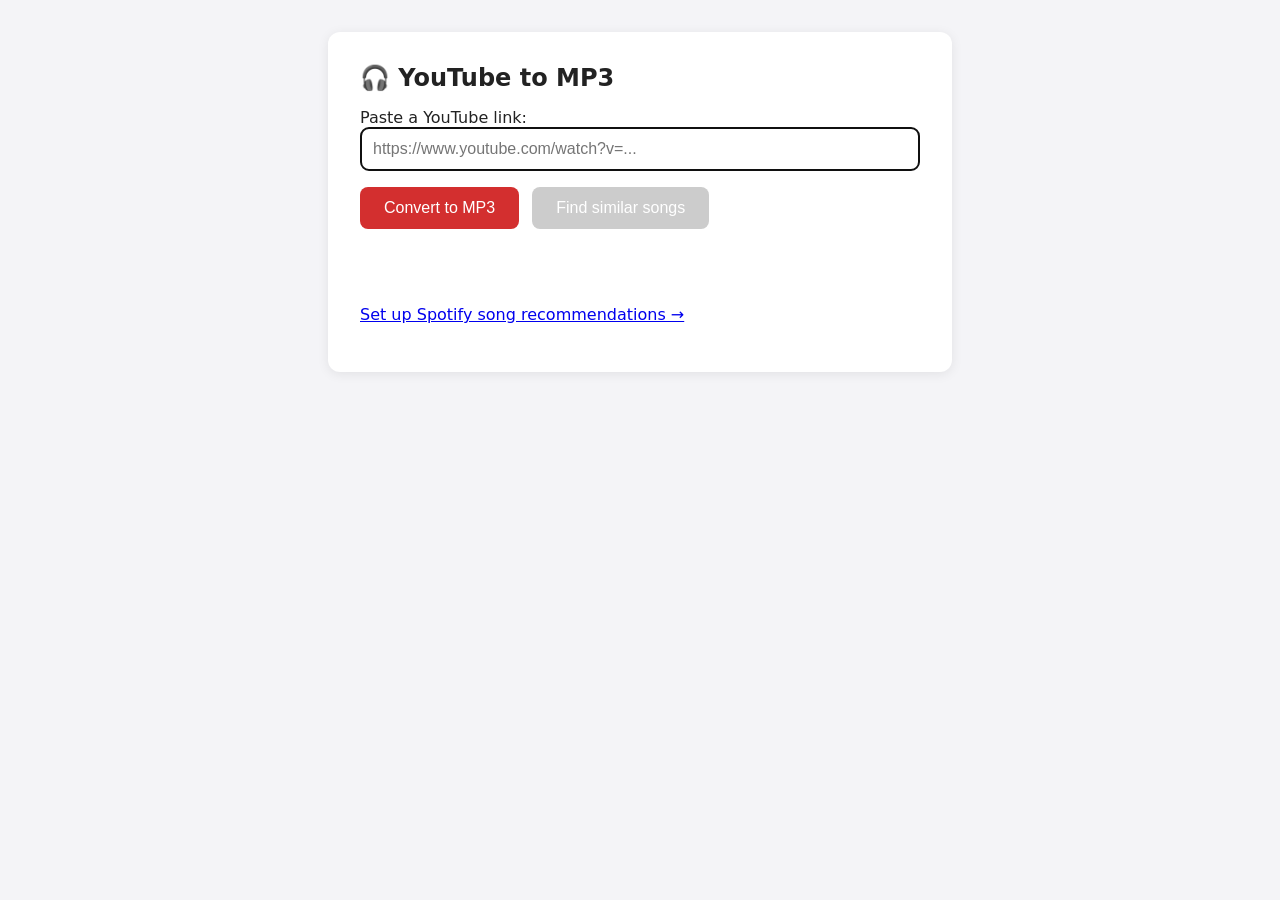
==== templates/index.html @ 7f6ad113 "Merge pull request #2 from alexilyin1/add-spotify-setup Add Spotify setup and similar songs with dow" ====
<!doctype html>
<html lang="en">
<head>
<meta charset="utf-8">
<meta name="viewport" content="width=device-width, initial-scale=1">
<title>YouTube to MP3</title>
<style>
  body { font-family: system-ui, sans-serif; background: #f4f4f7; margin: 0; padding: 2rem 1rem; color: #222; }
  main { max-width: 560px; margin: 0 auto; background: #fff; padding: 2rem; border-radius: 12px; box-shadow: 0 2px 12px rgba(0,0,0,.08); }
  h1 { margin-top: 0; font-size: 1.5rem; }
  input[type=text] { width: 100%; box-sizing: border-box; padding: .75rem; font-size: 1rem; border: 1px solid #bbb; border-radius: 8px; }
  button { margin-top: 1rem; padding: .75rem 1.5rem; font-size: 1rem; border: 0; border-radius: 8px; background: #d32f2f; color: #fff; cursor: pointer; }
  button:disabled { background: #999; cursor: wait; }
  button.small { margin: 0 0 0 .25rem; padding: .25rem .7rem; font-size: .85rem; background: #d32f2f; }
  #simlist li { margin-bottom: .6rem; }
  #sim:disabled { background: #ccc !important; cursor: not-allowed; }
  progress { width: 100%; height: 1.2rem; }
  #status { margin-top: 1.25rem; min-height: 1.5rem; }
  .error { color: #b00020; }
  a.dl { display: inline-block; padding: .6rem 1.2rem; background: #2e7d32; color: #fff; border-radius: 8px; text-decoration: none; }
</style>
</head>
<body>
<main>
  <h1>🎧 YouTube to MP3</h1>
  <label for="url">Paste a YouTube link:</label>
  <input id="url" type="text" placeholder="https://www.youtube.com/watch?v=..." autofocus>
  <button id="go">Convert to MP3</button>
  <button id="sim" disabled style="background:#1db954;margin-left:.5rem">Find similar songs</button>
  <div id="simhint" style="font-size:.85rem;color:#666;margin-top:.5rem"></div>
  <ol id="simlist"></ol>
  <div id="status" aria-live="polite"></div>
  <p style="margin-top:2rem"><a href="/spotify">Set up Spotify song recommendations →</a></p>
</main>
<script>
const urlBox = document.getElementById('url');
const btn = document.getElementById('go');
const status = document.getElementById('status');

const LABELS = { downloading: 'Downloading', converting: 'Converting to MP3…' };

function showError(msg) {
  status.innerHTML = '<span class="error"></span>';
  status.firstChild.textContent = msg;
}

// Converts one YouTube link; calls onUpdate(label, percent|null) along the way, resolves to the download token
async function runConversion(url, onUpdate) {
  onUpdate('Starting…', 0);
  const res = await fetch('/start?url=' + encodeURIComponent(url));
  const data = await res.json();
  if (!res.ok) throw new Error(data.error || 'Something went wrong.');
  while (true) {
    await new Promise(r => setTimeout(r, 500));
    const p = await (await fetch('/progress?job=' + encodeURIComponent(data.job))).json();
    if (p.state === 'error') throw new Error(p.error || 'Something went wrong.');
    if (p.state === 'done') return p.token;
    if (p.state === 'downloading') onUpdate('Downloading… ' + p.percent + '%', p.percent);
    else onUpdate(LABELS[p.state], null);
  }
}

function downloadLink(token) {
  const a = document.createElement('a');
  a.className = 'dl';
  a.href = '/download?token=' + encodeURIComponent(token);
  a.textContent = '⬇ Download MP3';
  return a;
}

async function convert() {
  const url = urlBox.value.trim();
  if (!url) { showError('Please paste a YouTube link first.'); return; }
  btn.disabled = true;
  status.innerHTML = '<div id="label"></div><progress id="bar" max="100" value="0"></progress>';
  const label = document.getElementById('label');
  const bar = document.getElementById('bar');
  try {
    const token = await runConversion(url, (text, percent) => {
      label.textContent = text;
      if (percent === null) bar.removeAttribute('value'); else bar.value = percent;
    });
    status.replaceChildren(downloadLink(token));
  } catch (e) {
    showError(e.message);
  } finally {
    btn.disabled = false;
  }
}

// One "Download MP3" button for a similar song; turns into a progress text, then a download link
function songDownloader(youtubeUrl) {
  const holder = document.createElement('span');
  const button = document.createElement('button');
  button.className = 'small';
  button.textContent = '⬇ Download MP3';
  button.addEventListener('click', async () => {
    button.disabled = true;
    try {
      const token = await runConversion(youtubeUrl, text => { button.textContent = text; });
      holder.replaceChildren(downloadLink(token));
    } catch (e) {
      button.disabled = false;
      button.textContent = '⬇ Try again';
      holder.title = e.message;
    }
  });
  holder.appendChild(button);
  return holder;
}
const sim = document.getElementById('sim');
const simHint = document.getElementById('simhint');
const simList = document.getElementById('simlist');

// Similar songs needs the Spotify keys; stay greyed out until they are saved
fetch('/spotify/status').then(r => r.json()).then(d => {
  sim.disabled = !d.configured;
  simHint.innerHTML = d.configured ? '' : 'To find similar songs, <a href="/spotify">set up Spotify first</a>.';
}).catch(() => {});

sim.addEventListener('click', async () => {
  const url = urlBox.value.trim();
  simList.innerHTML = '';
  if (!url) { simHint.textContent = 'Please paste a YouTube link first.'; return; }
  sim.disabled = true;
  simHint.textContent = 'Looking up songs…';
  try {
    const res = await fetch('/similar?url=' + encodeURIComponent(url));
    const data = await res.json();
    if (!res.ok) throw new Error(data.error || 'Something went wrong.');
    simHint.textContent = 'Songs like ' + data.song + ':';
    data.similar.forEach(song => {
      const li = document.createElement('li');
      li.textContent = song.name + ' ';
      if (song.url) {
        const a = document.createElement('a');
        a.href = song.url;
        a.target = '_blank';
        a.rel = 'noopener';
        a.textContent = '▶ YouTube';
        li.appendChild(a);
        li.appendChild(document.createTextNode(' '));
        li.appendChild(songDownloader(song.url));
      } else {
        const none = document.createElement('span');
        none.style.color = '#888';
        none.textContent = '(no clean audio found)';
        li.appendChild(none);
      }
      simList.appendChild(li);
    });
  } catch (e) {
    simHint.textContent = e.message;
  } finally {
    sim.disabled = false;
  }
});

btn.addEventListener('click', convert);
urlBox.addEventListener('keydown', e => { if (e.key === 'Enter') convert(); });
</script>
</body>
</html>
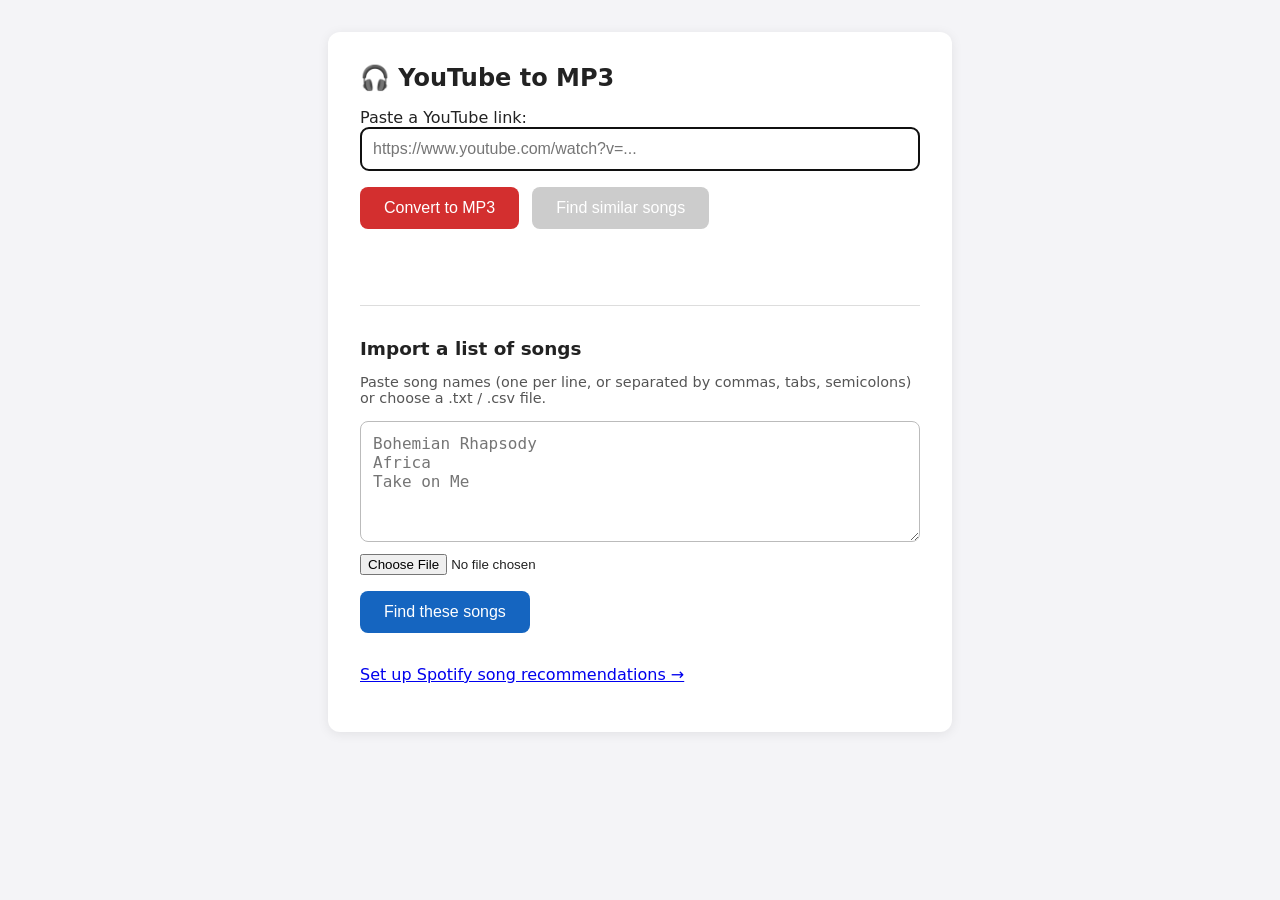
==== commit ee55ab5d: "Package as a Mac app built by GitHub Actions - desktop_app.py starts the server and opens the browse" ====
--- a/templates/index.html
+++ b/templates/index.html
@@ -30,7 +30,16 @@
   <div id="simhint" style="font-size:.85rem;color:#666;margin-top:.5rem"></div>
   <ol id="simlist"></ol>
   <div id="status" aria-live="polite"></div>
+  <hr style="margin:2rem 0;border:0;border-top:1px solid #ddd">
+  <h2 style="font-size:1.15rem">Import a list of songs</h2>
+  <p style="font-size:.9rem;color:#555">Paste song names (one per line, or separated by commas, tabs, semicolons) or choose a .txt / .csv file.</p>
+  <textarea id="imptext" rows="5" style="width:100%;box-sizing:border-box;padding:.75rem;font-size:1rem;border:1px solid #bbb;border-radius:8px" placeholder="Bohemian Rhapsody&#10;Africa&#10;Take on Me"></textarea>
+  <input id="impfile" type="file" accept=".txt,.csv,text/plain,text/csv" style="margin-top:.5rem">
+  <br><button id="imp" style="background:#1565c0">Find these songs</button>
+  <div id="imphint" style="font-size:.85rem;color:#666;margin-top:.5rem" aria-live="polite"></div>
+  <ol id="implist"></ol>
   <p style="margin-top:2rem"><a href="/spotify">Set up Spotify song recommendations →</a></p>
+  <p id="quitrow" hidden style="font-size:.85rem"><a href="#" id="quit">Quit YT Audio</a></p>
 </main>
 <script>
 const urlBox = document.getElementById('url');
@@ -108,6 +117,28 @@
   holder.appendChild(button);
   return holder;
 }
+// One list item: song name, YouTube link and Download MP3 button (or a note when no clean link was found)
+function songRow(song) {
+  const li = document.createElement('li');
+  li.textContent = song.name + ' ';
+  if (song.url) {
+    const a = document.createElement('a');
+    a.href = song.url;
+    a.target = '_blank';
+    a.rel = 'noopener';
+    a.textContent = '▶ YouTube';
+    li.appendChild(a);
+    li.appendChild(document.createTextNode(' '));
+    li.appendChild(songDownloader(song.url));
+  } else {
+    const none = document.createElement('span');
+    none.style.color = '#888';
+    none.textContent = '(no clean audio found)';
+    li.appendChild(none);
+  }
+  return li;
+}
+
 const sim = document.getElementById('sim');
 const simHint = document.getElementById('simhint');
 const simList = document.getElementById('simlist');
@@ -129,31 +160,58 @@
     const data = await res.json();
     if (!res.ok) throw new Error(data.error || 'Something went wrong.');
     simHint.textContent = 'Songs like ' + data.song + ':';
-    data.similar.forEach(song => {
-      const li = document.createElement('li');
-      li.textContent = song.name + ' ';
-      if (song.url) {
-        const a = document.createElement('a');
-        a.href = song.url;
-        a.target = '_blank';
-        a.rel = 'noopener';
-        a.textContent = '▶ YouTube';
-        li.appendChild(a);
-        li.appendChild(document.createTextNode(' '));
-        li.appendChild(songDownloader(song.url));
-      } else {
-        const none = document.createElement('span');
-        none.style.color = '#888';
-        none.textContent = '(no clean audio found)';
-        li.appendChild(none);
-      }
-      simList.appendChild(li);
-    });
+    data.similar.forEach(song => simList.appendChild(songRow(song)));
   } catch (e) {
     simHint.textContent = e.message;
   } finally {
     sim.disabled = false;
   }
+});
+
+// Import: a chosen file fills the text box, then "Find these songs" looks up each one
+const imp = document.getElementById('imp');
+const impText = document.getElementById('imptext');
+const impHint = document.getElementById('imphint');
+const impList = document.getElementById('implist');
+
+document.getElementById('impfile').addEventListener('change', e => {
+  const file = e.target.files[0];
+  if (!file) return;
+  const reader = new FileReader();
+  reader.onload = () => { impText.value = reader.result; };
+  reader.readAsText(file);
+});
+
+imp.addEventListener('click', async () => {
+  impList.innerHTML = '';
+  if (!impText.value.trim()) { impHint.textContent = 'Paste some song names or choose a file first.'; return; }
+  imp.disabled = true;
+  impHint.textContent = 'Looking up songs… this can take a little while for long lists.';
+  try {
+    const res = await fetch('/import', {
+      method: 'POST',
+      headers: { 'Content-Type': 'application/json' },
+      body: JSON.stringify({ text: impText.value }),
+    });
+    const data = await res.json();
+    if (!res.ok) throw new Error(data.error || 'Something went wrong.');
+    impHint.textContent = 'Found ' + data.songs.length + ' song' + (data.songs.length === 1 ? '' : 's') + ':';
+    data.songs.forEach(song => impList.appendChild(songRow(song)));
+  } catch (e) {
+    impHint.textContent = e.message;
+  } finally {
+    imp.disabled = false;
+  }
+});
+
+// Only the desktop app has a Quit link; there is no terminal to close
+fetch('/app-info').then(r => r.json()).then(d => {
+  document.getElementById('quitrow').hidden = !d.desktop;
+}).catch(() => {});
+document.getElementById('quit').addEventListener('click', async e => {
+  e.preventDefault();
+  try { await fetch('/quit', { method: 'POST' }); } catch (err) {}
+  document.body.innerHTML = '<main><h1>YT Audio has quit.</h1><p>You can close this tab.</p></main>';
 });
 
 btn.addEventListener('click', convert);
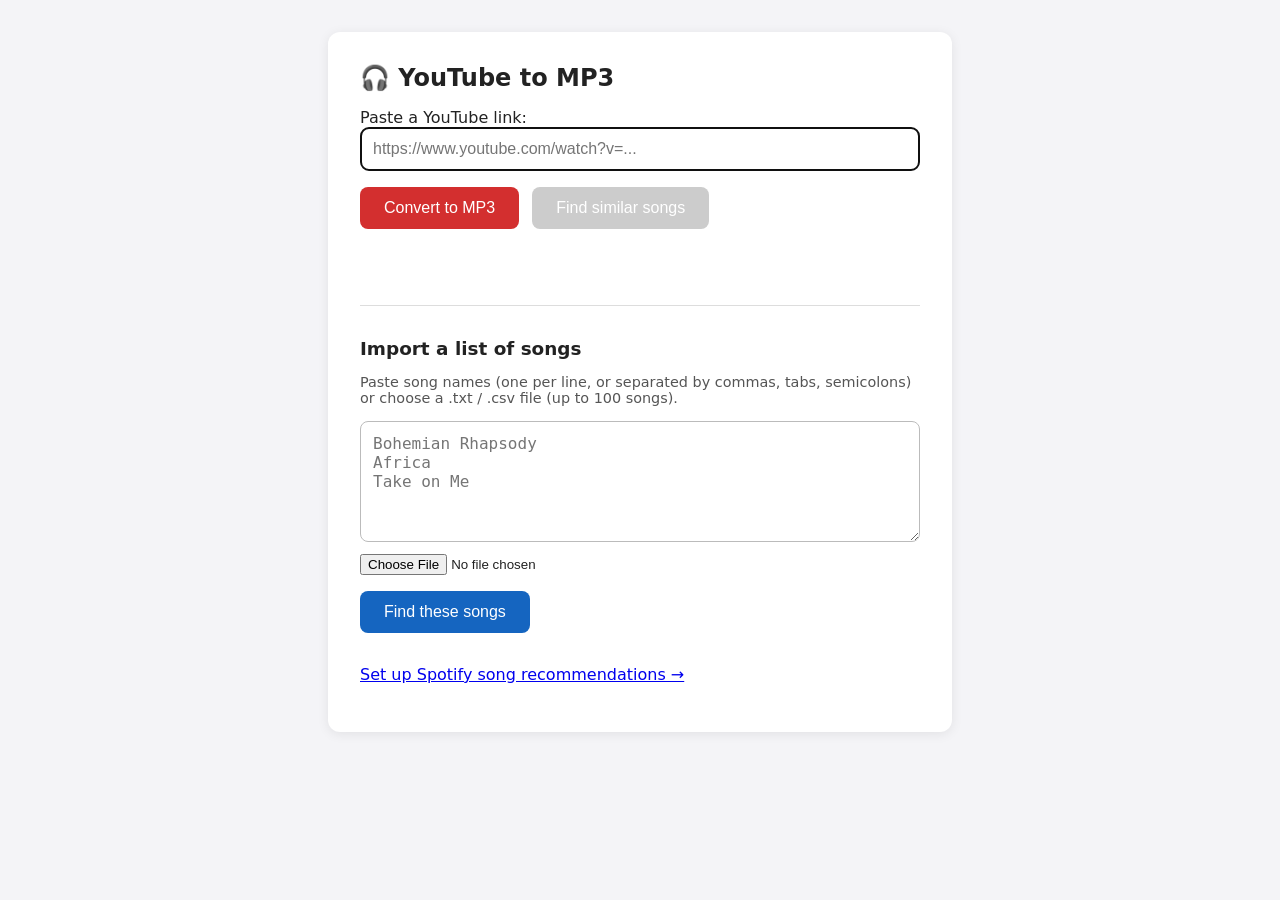
==== commit bd3715ab: "Add similar songs page for imported song lists - Find similar songs for these opens /bulk-similar wi" ====
--- a/templates/index.html
+++ b/templates/index.html
@@ -4,20 +4,15 @@
 <meta charset="utf-8">
 <meta name="viewport" content="width=device-width, initial-scale=1">
 <title>YouTube to MP3</title>
+<link rel="stylesheet" href="/static/common.css">
 <style>
   body { font-family: system-ui, sans-serif; background: #f4f4f7; margin: 0; padding: 2rem 1rem; color: #222; }
   main { max-width: 560px; margin: 0 auto; background: #fff; padding: 2rem; border-radius: 12px; box-shadow: 0 2px 12px rgba(0,0,0,.08); }
   h1 { margin-top: 0; font-size: 1.5rem; }
   input[type=text] { width: 100%; box-sizing: border-box; padding: .75rem; font-size: 1rem; border: 1px solid #bbb; border-radius: 8px; }
-  button { margin-top: 1rem; padding: .75rem 1.5rem; font-size: 1rem; border: 0; border-radius: 8px; background: #d32f2f; color: #fff; cursor: pointer; }
-  button:disabled { background: #999; cursor: wait; }
-  button.small { margin: 0 0 0 .25rem; padding: .25rem .7rem; font-size: .85rem; background: #d32f2f; }
   #simlist li { margin-bottom: .6rem; }
   #sim:disabled { background: #ccc !important; cursor: not-allowed; }
-  progress { width: 100%; height: 1.2rem; }
   #status { margin-top: 1.25rem; min-height: 1.5rem; }
-  .error { color: #b00020; }
-  a.dl { display: inline-block; padding: .6rem 1.2rem; background: #2e7d32; color: #fff; border-radius: 8px; text-decoration: none; }
 </style>
 </head>
 <body>
@@ -32,49 +27,26 @@
   <div id="status" aria-live="polite"></div>
   <hr style="margin:2rem 0;border:0;border-top:1px solid #ddd">
   <h2 style="font-size:1.15rem">Import a list of songs</h2>
-  <p style="font-size:.9rem;color:#555">Paste song names (one per line, or separated by commas, tabs, semicolons) or choose a .txt / .csv file.</p>
+  <p style="font-size:.9rem;color:#555">Paste song names (one per line, or separated by commas, tabs, semicolons) or choose a .txt / .csv file (up to 100 songs).</p>
   <textarea id="imptext" rows="5" style="width:100%;box-sizing:border-box;padding:.75rem;font-size:1rem;border:1px solid #bbb;border-radius:8px" placeholder="Bohemian Rhapsody&#10;Africa&#10;Take on Me"></textarea>
   <input id="impfile" type="file" accept=".txt,.csv,text/plain,text/csv" style="margin-top:.5rem">
   <br><button id="imp" style="background:#1565c0">Find these songs</button>
   <div id="imphint" style="font-size:.85rem;color:#666;margin-top:.5rem" aria-live="polite"></div>
+  <div id="impactions" style="margin-top:.75rem"></div>
   <ol id="implist"></ol>
   <p style="margin-top:2rem"><a href="/spotify">Set up Spotify song recommendations →</a></p>
   <p id="quitrow" hidden style="font-size:.85rem"><a href="#" id="quit">Quit YT Audio</a></p>
 </main>
+<script src="/static/common.js"></script>
 <script>
 const urlBox = document.getElementById('url');
 const btn = document.getElementById('go');
 const status = document.getElementById('status');
 
-const LABELS = { downloading: 'Downloading', converting: 'Converting to MP3…' };
 
 function showError(msg) {
   status.innerHTML = '<span class="error"></span>';
   status.firstChild.textContent = msg;
-}
-
-// Converts one YouTube link; calls onUpdate(label, percent|null) along the way, resolves to the download token
-async function runConversion(url, onUpdate) {
-  onUpdate('Starting…', 0);
-  const res = await fetch('/start?url=' + encodeURIComponent(url));
-  const data = await res.json();
-  if (!res.ok) throw new Error(data.error || 'Something went wrong.');
-  while (true) {
-    await new Promise(r => setTimeout(r, 500));
-    const p = await (await fetch('/progress?job=' + encodeURIComponent(data.job))).json();
-    if (p.state === 'error') throw new Error(p.error || 'Something went wrong.');
-    if (p.state === 'done') return p.token;
-    if (p.state === 'downloading') onUpdate('Downloading… ' + p.percent + '%', p.percent);
-    else onUpdate(LABELS[p.state], null);
-  }
-}
-
-function downloadLink(token) {
-  const a = document.createElement('a');
-  a.className = 'dl';
-  a.href = '/download?token=' + encodeURIComponent(token);
-  a.textContent = '⬇ Download MP3';
-  return a;
 }
 
 async function convert() {
@@ -97,54 +69,13 @@
   }
 }
 
-// One "Download MP3" button for a similar song; turns into a progress text, then a download link
-function songDownloader(youtubeUrl) {
-  const holder = document.createElement('span');
-  const button = document.createElement('button');
-  button.className = 'small';
-  button.textContent = '⬇ Download MP3';
-  button.addEventListener('click', async () => {
-    button.disabled = true;
-    try {
-      const token = await runConversion(youtubeUrl, text => { button.textContent = text; });
-      holder.replaceChildren(downloadLink(token));
-    } catch (e) {
-      button.disabled = false;
-      button.textContent = '⬇ Try again';
-      holder.title = e.message;
-    }
-  });
-  holder.appendChild(button);
-  return holder;
-}
-// One list item: song name, YouTube link and Download MP3 button (or a note when no clean link was found)
-function songRow(song) {
-  const li = document.createElement('li');
-  li.textContent = song.name + ' ';
-  if (song.url) {
-    const a = document.createElement('a');
-    a.href = song.url;
-    a.target = '_blank';
-    a.rel = 'noopener';
-    a.textContent = '▶ YouTube';
-    li.appendChild(a);
-    li.appendChild(document.createTextNode(' '));
-    li.appendChild(songDownloader(song.url));
-  } else {
-    const none = document.createElement('span');
-    none.style.color = '#888';
-    none.textContent = '(no clean audio found)';
-    li.appendChild(none);
-  }
-  return li;
-}
-
 const sim = document.getElementById('sim');
 const simHint = document.getElementById('simhint');
 const simList = document.getElementById('simlist');
 
 // Similar songs needs the Spotify keys; stay greyed out until they are saved
 fetch('/spotify/status').then(r => r.json()).then(d => {
+  spotifyReady = d.configured;
   sim.disabled = !d.configured;
   simHint.innerHTML = d.configured ? '' : 'To find similar songs, <a href="/spotify">set up Spotify first</a>.';
 }).catch(() => {});
@@ -168,11 +99,35 @@
   }
 });
 
+// Sends the imported songs to the page that finds similar songs for each of them
+function similarForListButton(queries) {
+  const wrap = document.createElement('div');
+  wrap.style.marginTop = '.75rem';
+  const button = document.createElement('button');
+  button.style.cssText = 'background:#1db954;margin-top:0';
+  button.textContent = '🎵 Find similar songs for these ' + queries.length;
+  button.disabled = !spotifyReady;
+  button.addEventListener('click', () => {
+    try { sessionStorage.setItem('bulkQueries', JSON.stringify(queries)); } catch (e) {}
+    location.href = '/bulk-similar';
+  });
+  wrap.appendChild(button);
+  if (!spotifyReady) {
+    const hint = document.createElement('div');
+    hint.style.cssText = 'font-size:.85rem;color:#666;margin-top:.5rem';
+    hint.innerHTML = 'To find similar songs, <a href="/spotify">set up Spotify first</a>.';
+    wrap.appendChild(hint);
+  }
+  return wrap;
+}
+
 // Import: a chosen file fills the text box, then "Find these songs" looks up each one
 const imp = document.getElementById('imp');
 const impText = document.getElementById('imptext');
 const impHint = document.getElementById('imphint');
 const impList = document.getElementById('implist');
+const impActions = document.getElementById('impactions');
+let spotifyReady = false;  // set from /spotify/status below
 
 document.getElementById('impfile').addEventListener('change', e => {
   const file = e.target.files[0];
@@ -184,6 +139,7 @@
 
 imp.addEventListener('click', async () => {
   impList.innerHTML = '';
+  impActions.replaceChildren();
   if (!impText.value.trim()) { impHint.textContent = 'Paste some song names or choose a file first.'; return; }
   imp.disabled = true;
   impHint.textContent = 'Looking up songs… this can take a little while for long lists.';
@@ -195,8 +151,13 @@
     });
     const data = await res.json();
     if (!res.ok) throw new Error(data.error || 'Something went wrong.');
-    impHint.textContent = 'Found ' + data.songs.length + ' song' + (data.songs.length === 1 ? '' : 's') + ':';
+    let msg = 'Found ' + data.songs.length + ' song' + (data.songs.length === 1 ? '' : 's') + ':';
+    if (data.found > data.limit) msg = 'Your list has ' + data.found + ' songs; using the first ' + data.limit + '. ' + msg;
+    impHint.textContent = msg;
     data.songs.forEach(song => impList.appendChild(songRow(song)));
+    const downloadable = data.songs.filter(s => s.url);
+    if (downloadable.length > 1) impActions.appendChild(zipButton(downloadable));
+    impActions.appendChild(similarForListButton(data.songs.map(s => s.query)));
   } catch (e) {
     impHint.textContent = e.message;
   } finally {
--- a/static/common.css
+++ b/static/common.css
@@ -0,0 +1,6 @@
+button { margin-top: 1rem; padding: .75rem 1.5rem; font-size: 1rem; border: 0; border-radius: 8px; background: #d32f2f; color: #fff; cursor: pointer; }
+button:disabled { background: #999; cursor: wait; }
+button.small { margin: 0 0 0 .25rem; padding: .25rem .7rem; font-size: .85rem; background: #d32f2f; }
+progress { width: 100%; height: 1.2rem; }
+.error { color: #b00020; }
+a.dl { display: inline-block; padding: .6rem 1.2rem; background: #2e7d32; color: #fff; border-radius: 8px; text-decoration: none; }
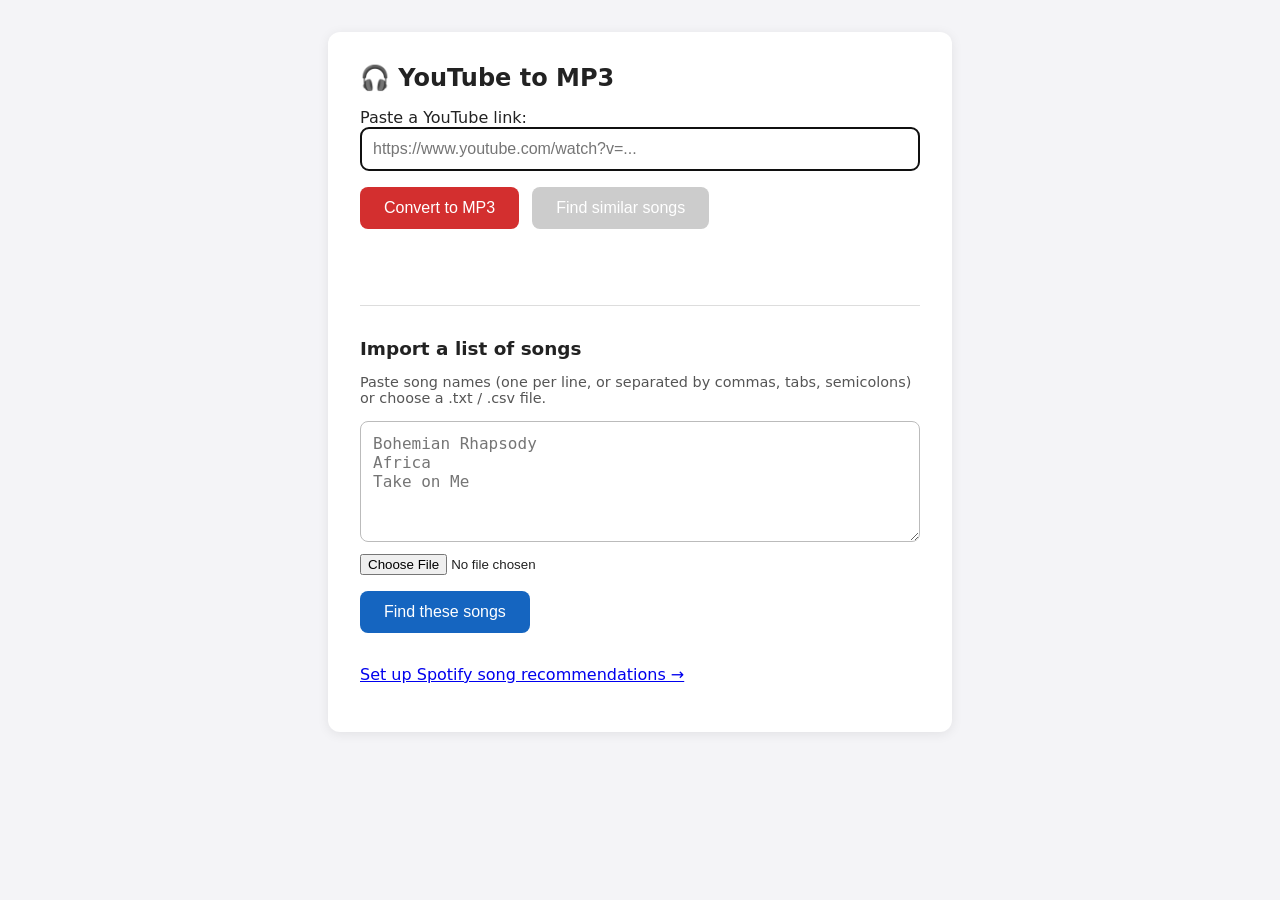
==== commit 68dfd299: "Merge pull request #8 from alexilyin1/bulk-zip-download Download all as ZIP for imported song lists" ====
--- a/templates/index.html
+++ b/templates/index.html
@@ -4,15 +4,20 @@
 <meta charset="utf-8">
 <meta name="viewport" content="width=device-width, initial-scale=1">
 <title>YouTube to MP3</title>
-<link rel="stylesheet" href="/static/common.css">
 <style>
   body { font-family: system-ui, sans-serif; background: #f4f4f7; margin: 0; padding: 2rem 1rem; color: #222; }
   main { max-width: 560px; margin: 0 auto; background: #fff; padding: 2rem; border-radius: 12px; box-shadow: 0 2px 12px rgba(0,0,0,.08); }
   h1 { margin-top: 0; font-size: 1.5rem; }
   input[type=text] { width: 100%; box-sizing: border-box; padding: .75rem; font-size: 1rem; border: 1px solid #bbb; border-radius: 8px; }
+  button { margin-top: 1rem; padding: .75rem 1.5rem; font-size: 1rem; border: 0; border-radius: 8px; background: #d32f2f; color: #fff; cursor: pointer; }
+  button:disabled { background: #999; cursor: wait; }
+  button.small { margin: 0 0 0 .25rem; padding: .25rem .7rem; font-size: .85rem; background: #d32f2f; }
   #simlist li { margin-bottom: .6rem; }
   #sim:disabled { background: #ccc !important; cursor: not-allowed; }
+  progress { width: 100%; height: 1.2rem; }
   #status { margin-top: 1.25rem; min-height: 1.5rem; }
+  .error { color: #b00020; }
+  a.dl { display: inline-block; padding: .6rem 1.2rem; background: #2e7d32; color: #fff; border-radius: 8px; text-decoration: none; }
 </style>
 </head>
 <body>
@@ -27,26 +32,50 @@
   <div id="status" aria-live="polite"></div>
   <hr style="margin:2rem 0;border:0;border-top:1px solid #ddd">
   <h2 style="font-size:1.15rem">Import a list of songs</h2>
-  <p style="font-size:.9rem;color:#555">Paste song names (one per line, or separated by commas, tabs, semicolons) or choose a .txt / .csv file (up to 100 songs).</p>
+  <p style="font-size:.9rem;color:#555">Paste song names (one per line, or separated by commas, tabs, semicolons) or choose a .txt / .csv file.</p>
   <textarea id="imptext" rows="5" style="width:100%;box-sizing:border-box;padding:.75rem;font-size:1rem;border:1px solid #bbb;border-radius:8px" placeholder="Bohemian Rhapsody&#10;Africa&#10;Take on Me"></textarea>
   <input id="impfile" type="file" accept=".txt,.csv,text/plain,text/csv" style="margin-top:.5rem">
   <br><button id="imp" style="background:#1565c0">Find these songs</button>
   <div id="imphint" style="font-size:.85rem;color:#666;margin-top:.5rem" aria-live="polite"></div>
-  <div id="impactions" style="margin-top:.75rem"></div>
+  <div id="impzip" style="margin-top:.75rem"></div>
   <ol id="implist"></ol>
   <p style="margin-top:2rem"><a href="/spotify">Set up Spotify song recommendations →</a></p>
   <p id="quitrow" hidden style="font-size:.85rem"><a href="#" id="quit">Quit YT Audio</a></p>
 </main>
-<script src="/static/common.js"></script>
 <script>
 const urlBox = document.getElementById('url');
 const btn = document.getElementById('go');
 const status = document.getElementById('status');
 
+const LABELS = { downloading: 'Downloading', converting: 'Converting to MP3…' };
 
 function showError(msg) {
   status.innerHTML = '<span class="error"></span>';
   status.firstChild.textContent = msg;
+}
+
+// Converts one YouTube link; calls onUpdate(label, percent|null) along the way, resolves to the download token
+async function runConversion(url, onUpdate) {
+  onUpdate('Starting…', 0);
+  const res = await fetch('/start?url=' + encodeURIComponent(url));
+  const data = await res.json();
+  if (!res.ok) throw new Error(data.error || 'Something went wrong.');
+  while (true) {
+    await new Promise(r => setTimeout(r, 500));
+    const p = await (await fetch('/progress?job=' + encodeURIComponent(data.job))).json();
+    if (p.state === 'error') throw new Error(p.error || 'Something went wrong.');
+    if (p.state === 'done') return p.token;
+    if (p.state === 'downloading') onUpdate('Downloading… ' + p.percent + '%', p.percent);
+    else onUpdate(LABELS[p.state], null);
+  }
+}
+
+function downloadLink(token, kind = 'MP3') {
+  const a = document.createElement('a');
+  a.className = 'dl';
+  a.href = '/download?token=' + encodeURIComponent(token);
+  a.textContent = '⬇ Download ' + kind;
+  return a;
 }
 
 async function convert() {
@@ -69,13 +98,105 @@
   }
 }
 
+// One "Download MP3" button for a similar song; turns into a progress text, then a download link
+function songDownloader(youtubeUrl) {
+  const holder = document.createElement('span');
+  const button = document.createElement('button');
+  button.className = 'small';
+  button.textContent = '⬇ Download MP3';
+  button.addEventListener('click', async () => {
+    button.disabled = true;
+    try {
+      const token = await runConversion(youtubeUrl, text => { button.textContent = text; });
+      holder.replaceChildren(downloadLink(token));
+    } catch (e) {
+      button.disabled = false;
+      button.textContent = '⬇ Try again';
+      holder.title = e.message;
+    }
+  });
+  holder.appendChild(button);
+  return holder;
+}
+// "Download all as ZIP" for a list of songs: converts them on the server and offers one zip file
+function zipButton(songs) {
+  const holder = document.createElement('div');
+  const button = document.createElement('button');
+  button.style.background = '#2e7d32';
+  button.textContent = '⬇ Download all ' + songs.length + ' as ZIP';
+  const note = document.createElement('div');
+  note.style.cssText = 'font-size:.85rem;color:#666;margin-top:.5rem';
+  const bar = document.createElement('progress');
+  bar.max = 100;
+  bar.hidden = true;
+  button.addEventListener('click', async () => {
+    button.disabled = true;
+    bar.hidden = false;
+    bar.value = 0;
+    note.textContent = 'Starting…';
+    try {
+      const res = await fetch('/zip/start', {
+        method: 'POST',
+        headers: { 'Content-Type': 'application/json' },
+        body: JSON.stringify({ songs: songs.map(s => ({ name: s.name, url: s.url })) }),
+      });
+      const data = await res.json();
+      if (!res.ok) throw new Error(data.error || 'Something went wrong.');
+      while (true) {
+        await new Promise(r => setTimeout(r, 1000));
+        const p = await (await fetch('/progress?job=' + encodeURIComponent(data.job))).json();
+        if (p.state === 'error') throw new Error(p.error || 'Something went wrong.');
+        if (p.state === 'done') {
+          holder.replaceChildren(downloadLink(p.token, 'ZIP'));
+          if (p.failed.length) {
+            const skipped = document.createElement('div');
+            skipped.style.cssText = 'font-size:.85rem;color:#b00020;margin-top:.5rem';
+            skipped.textContent = 'Could not download: ' + p.failed.join(', ');
+            holder.appendChild(skipped);
+          }
+          return;
+        }
+        bar.value = p.total ? p.done / p.total * 100 : 0;
+        note.textContent = p.state === 'zipping' ? 'Making the zip file…' : 'Converted ' + p.done + ' of ' + p.total + '…';
+      }
+    } catch (e) {
+      button.disabled = false;
+      bar.hidden = true;
+      note.textContent = e.message;
+    }
+  });
+  holder.append(button, document.createElement('br'), bar, note);
+  return holder;
+}
+
+// One list item: song name, YouTube link and Download MP3 button (or a note when no clean link was found)
+function songRow(song) {
+  const li = document.createElement('li');
+  li.textContent = song.name + ' ';
+  if (song.url) {
+    const a = document.createElement('a');
+    a.href = song.url;
+    a.target = '_blank';
+    a.rel = 'noopener';
+    a.textContent = '▶ YouTube';
+    li.appendChild(a);
+    li.appendChild(document.createTextNode(' '));
+    li.appendChild(songDownloader(song.url));
+  } else {
+    const none = document.createElement('span');
+    none.style.color = '#888';
+    none.textContent = '(no clean audio found)';
+    li.appendChild(none);
+  }
+  return li;
+}
+
 const sim = document.getElementById('sim');
 const simHint = document.getElementById('simhint');
 const simList = document.getElementById('simlist');
 
 // Similar songs needs the Spotify keys; stay greyed out until they are saved
 fetch('/spotify/status').then(r => r.json()).then(d => {
-  spotifyReady = d.configured;
   sim.disabled = !d.configured;
   simHint.innerHTML = d.configured ? '' : 'To find similar songs, <a href="/spotify">set up Spotify first</a>.';
 }).catch(() => {});
@@ -99,35 +220,12 @@
   }
 });
 
-// Sends the imported songs to the page that finds similar songs for each of them
-function similarForListButton(queries) {
-  const wrap = document.createElement('div');
-  wrap.style.marginTop = '.75rem';
-  const button = document.createElement('button');
-  button.style.cssText = 'background:#1db954;margin-top:0';
-  button.textContent = '🎵 Find similar songs for these ' + queries.length;
-  button.disabled = !spotifyReady;
-  button.addEventListener('click', () => {
-    try { sessionStorage.setItem('bulkQueries', JSON.stringify(queries)); } catch (e) {}
-    location.href = '/bulk-similar';
-  });
-  wrap.appendChild(button);
-  if (!spotifyReady) {
-    const hint = document.createElement('div');
-    hint.style.cssText = 'font-size:.85rem;color:#666;margin-top:.5rem';
-    hint.innerHTML = 'To find similar songs, <a href="/spotify">set up Spotify first</a>.';
-    wrap.appendChild(hint);
-  }
-  return wrap;
-}
-
 // Import: a chosen file fills the text box, then "Find these songs" looks up each one
 const imp = document.getElementById('imp');
 const impText = document.getElementById('imptext');
 const impHint = document.getElementById('imphint');
 const impList = document.getElementById('implist');
-const impActions = document.getElementById('impactions');
-let spotifyReady = false;  // set from /spotify/status below
+const impZip = document.getElementById('impzip');
 
 document.getElementById('impfile').addEventListener('change', e => {
   const file = e.target.files[0];
@@ -139,7 +237,7 @@
 
 imp.addEventListener('click', async () => {
   impList.innerHTML = '';
-  impActions.replaceChildren();
+  impZip.replaceChildren();
   if (!impText.value.trim()) { impHint.textContent = 'Paste some song names or choose a file first.'; return; }
   imp.disabled = true;
   impHint.textContent = 'Looking up songs… this can take a little while for long lists.';
@@ -151,13 +249,10 @@
     });
     const data = await res.json();
     if (!res.ok) throw new Error(data.error || 'Something went wrong.');
-    let msg = 'Found ' + data.songs.length + ' song' + (data.songs.length === 1 ? '' : 's') + ':';
-    if (data.found > data.limit) msg = 'Your list has ' + data.found + ' songs; using the first ' + data.limit + '. ' + msg;
-    impHint.textContent = msg;
+    impHint.textContent = 'Found ' + data.songs.length + ' song' + (data.songs.length === 1 ? '' : 's') + ':';
     data.songs.forEach(song => impList.appendChild(songRow(song)));
     const downloadable = data.songs.filter(s => s.url);
-    if (downloadable.length > 1) impActions.appendChild(zipButton(downloadable));
-    impActions.appendChild(similarForListButton(data.songs.map(s => s.query)));
+    if (downloadable.length > 1) impZip.appendChild(zipButton(downloadable));
   } catch (e) {
     impHint.textContent = e.message;
   } finally {
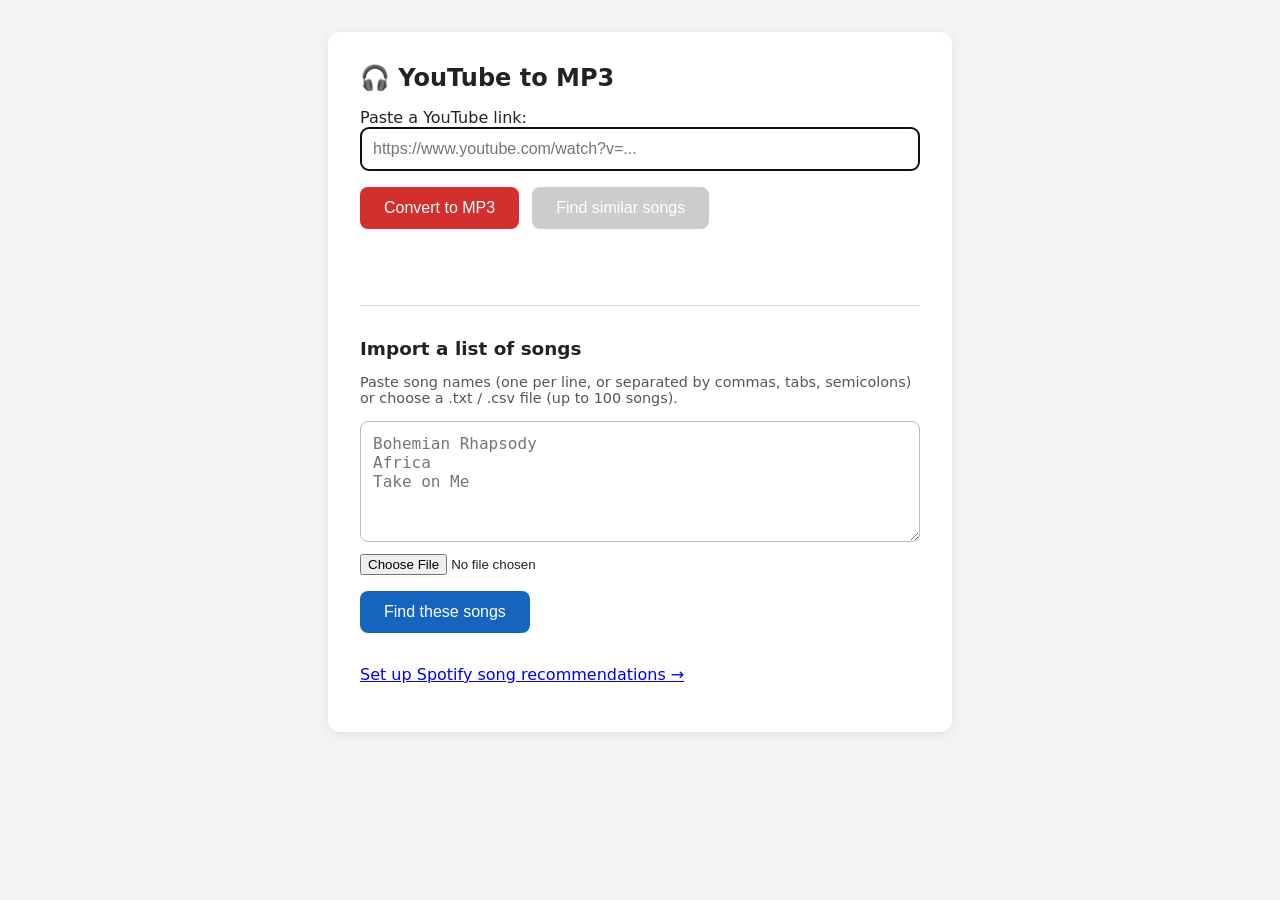
==== commit d3c26206: "Merge pull request #9 from alexilyin1/bulk-similar-page Similar songs page for imported song lists (" ====
--- a/templates/index.html
+++ b/templates/index.html
@@ -4,20 +4,15 @@
 <meta charset="utf-8">
 <meta name="viewport" content="width=device-width, initial-scale=1">
 <title>YouTube to MP3</title>
+<link rel="stylesheet" href="/static/common.css">
 <style>
   body { font-family: system-ui, sans-serif; background: #f4f4f7; margin: 0; padding: 2rem 1rem; color: #222; }
   main { max-width: 560px; margin: 0 auto; background: #fff; padding: 2rem; border-radius: 12px; box-shadow: 0 2px 12px rgba(0,0,0,.08); }
   h1 { margin-top: 0; font-size: 1.5rem; }
   input[type=text] { width: 100%; box-sizing: border-box; padding: .75rem; font-size: 1rem; border: 1px solid #bbb; border-radius: 8px; }
-  button { margin-top: 1rem; padding: .75rem 1.5rem; font-size: 1rem; border: 0; border-radius: 8px; background: #d32f2f; color: #fff; cursor: pointer; }
-  button:disabled { background: #999; cursor: wait; }
-  button.small { margin: 0 0 0 .25rem; padding: .25rem .7rem; font-size: .85rem; background: #d32f2f; }
   #simlist li { margin-bottom: .6rem; }
   #sim:disabled { background: #ccc !important; cursor: not-allowed; }
-  progress { width: 100%; height: 1.2rem; }
   #status { margin-top: 1.25rem; min-height: 1.5rem; }
-  .error { color: #b00020; }
-  a.dl { display: inline-block; padding: .6rem 1.2rem; background: #2e7d32; color: #fff; border-radius: 8px; text-decoration: none; }
 </style>
 </head>
 <body>
@@ -32,50 +27,26 @@
   <div id="status" aria-live="polite"></div>
   <hr style="margin:2rem 0;border:0;border-top:1px solid #ddd">
   <h2 style="font-size:1.15rem">Import a list of songs</h2>
-  <p style="font-size:.9rem;color:#555">Paste song names (one per line, or separated by commas, tabs, semicolons) or choose a .txt / .csv file.</p>
+  <p style="font-size:.9rem;color:#555">Paste song names (one per line, or separated by commas, tabs, semicolons) or choose a .txt / .csv file (up to 100 songs).</p>
   <textarea id="imptext" rows="5" style="width:100%;box-sizing:border-box;padding:.75rem;font-size:1rem;border:1px solid #bbb;border-radius:8px" placeholder="Bohemian Rhapsody&#10;Africa&#10;Take on Me"></textarea>
   <input id="impfile" type="file" accept=".txt,.csv,text/plain,text/csv" style="margin-top:.5rem">
   <br><button id="imp" style="background:#1565c0">Find these songs</button>
   <div id="imphint" style="font-size:.85rem;color:#666;margin-top:.5rem" aria-live="polite"></div>
-  <div id="impzip" style="margin-top:.75rem"></div>
+  <div id="impactions" style="margin-top:.75rem"></div>
   <ol id="implist"></ol>
   <p style="margin-top:2rem"><a href="/spotify">Set up Spotify song recommendations →</a></p>
   <p id="quitrow" hidden style="font-size:.85rem"><a href="#" id="quit">Quit YT Audio</a></p>
 </main>
+<script src="/static/common.js"></script>
 <script>
 const urlBox = document.getElementById('url');
 const btn = document.getElementById('go');
 const status = document.getElementById('status');
 
-const LABELS = { downloading: 'Downloading', converting: 'Converting to MP3…' };
 
 function showError(msg) {
   status.innerHTML = '<span class="error"></span>';
   status.firstChild.textContent = msg;
-}
-
-// Converts one YouTube link; calls onUpdate(label, percent|null) along the way, resolves to the download token
-async function runConversion(url, onUpdate) {
-  onUpdate('Starting…', 0);
-  const res = await fetch('/start?url=' + encodeURIComponent(url));
-  const data = await res.json();
-  if (!res.ok) throw new Error(data.error || 'Something went wrong.');
-  while (true) {
-    await new Promise(r => setTimeout(r, 500));
-    const p = await (await fetch('/progress?job=' + encodeURIComponent(data.job))).json();
-    if (p.state === 'error') throw new Error(p.error || 'Something went wrong.');
-    if (p.state === 'done') return p.token;
-    if (p.state === 'downloading') onUpdate('Downloading… ' + p.percent + '%', p.percent);
-    else onUpdate(LABELS[p.state], null);
-  }
-}
-
-function downloadLink(token, kind = 'MP3') {
-  const a = document.createElement('a');
-  a.className = 'dl';
-  a.href = '/download?token=' + encodeURIComponent(token);
-  a.textContent = '⬇ Download ' + kind;
-  return a;
 }
 
 async function convert() {
@@ -98,105 +69,13 @@
   }
 }
 
-// One "Download MP3" button for a similar song; turns into a progress text, then a download link
-function songDownloader(youtubeUrl) {
-  const holder = document.createElement('span');
-  const button = document.createElement('button');
-  button.className = 'small';
-  button.textContent = '⬇ Download MP3';
-  button.addEventListener('click', async () => {
-    button.disabled = true;
-    try {
-      const token = await runConversion(youtubeUrl, text => { button.textContent = text; });
-      holder.replaceChildren(downloadLink(token));
-    } catch (e) {
-      button.disabled = false;
-      button.textContent = '⬇ Try again';
-      holder.title = e.message;
-    }
-  });
-  holder.appendChild(button);
-  return holder;
-}
-// "Download all as ZIP" for a list of songs: converts them on the server and offers one zip file
-function zipButton(songs) {
-  const holder = document.createElement('div');
-  const button = document.createElement('button');
-  button.style.background = '#2e7d32';
-  button.textContent = '⬇ Download all ' + songs.length + ' as ZIP';
-  const note = document.createElement('div');
-  note.style.cssText = 'font-size:.85rem;color:#666;margin-top:.5rem';
-  const bar = document.createElement('progress');
-  bar.max = 100;
-  bar.hidden = true;
-  button.addEventListener('click', async () => {
-    button.disabled = true;
-    bar.hidden = false;
-    bar.value = 0;
-    note.textContent = 'Starting…';
-    try {
-      const res = await fetch('/zip/start', {
-        method: 'POST',
-        headers: { 'Content-Type': 'application/json' },
-        body: JSON.stringify({ songs: songs.map(s => ({ name: s.name, url: s.url })) }),
-      });
-      const data = await res.json();
-      if (!res.ok) throw new Error(data.error || 'Something went wrong.');
-      while (true) {
-        await new Promise(r => setTimeout(r, 1000));
-        const p = await (await fetch('/progress?job=' + encodeURIComponent(data.job))).json();
-        if (p.state === 'error') throw new Error(p.error || 'Something went wrong.');
-        if (p.state === 'done') {
-          holder.replaceChildren(downloadLink(p.token, 'ZIP'));
-          if (p.failed.length) {
-            const skipped = document.createElement('div');
-            skipped.style.cssText = 'font-size:.85rem;color:#b00020;margin-top:.5rem';
-            skipped.textContent = 'Could not download: ' + p.failed.join(', ');
-            holder.appendChild(skipped);
-          }
-          return;
-        }
-        bar.value = p.total ? p.done / p.total * 100 : 0;
-        note.textContent = p.state === 'zipping' ? 'Making the zip file…' : 'Converted ' + p.done + ' of ' + p.total + '…';
-      }
-    } catch (e) {
-      button.disabled = false;
-      bar.hidden = true;
-      note.textContent = e.message;
-    }
-  });
-  holder.append(button, document.createElement('br'), bar, note);
-  return holder;
-}
-
-// One list item: song name, YouTube link and Download MP3 button (or a note when no clean link was found)
-function songRow(song) {
-  const li = document.createElement('li');
-  li.textContent = song.name + ' ';
-  if (song.url) {
-    const a = document.createElement('a');
-    a.href = song.url;
-    a.target = '_blank';
-    a.rel = 'noopener';
-    a.textContent = '▶ YouTube';
-    li.appendChild(a);
-    li.appendChild(document.createTextNode(' '));
-    li.appendChild(songDownloader(song.url));
-  } else {
-    const none = document.createElement('span');
-    none.style.color = '#888';
-    none.textContent = '(no clean audio found)';
-    li.appendChild(none);
-  }
-  return li;
-}
-
 const sim = document.getElementById('sim');
 const simHint = document.getElementById('simhint');
 const simList = document.getElementById('simlist');
 
 // Similar songs needs the Spotify keys; stay greyed out until they are saved
 fetch('/spotify/status').then(r => r.json()).then(d => {
+  spotifyReady = d.configured;
   sim.disabled = !d.configured;
   simHint.innerHTML = d.configured ? '' : 'To find similar songs, <a href="/spotify">set up Spotify first</a>.';
 }).catch(() => {});
@@ -220,12 +99,35 @@
   }
 });
 
+// Sends the imported songs to the page that finds similar songs for each of them
+function similarForListButton(queries) {
+  const wrap = document.createElement('div');
+  wrap.style.marginTop = '.75rem';
+  const button = document.createElement('button');
+  button.style.cssText = 'background:#1db954;margin-top:0';
+  button.textContent = '🎵 Find similar songs for these ' + queries.length;
+  button.disabled = !spotifyReady;
+  button.addEventListener('click', () => {
+    try { sessionStorage.setItem('bulkQueries', JSON.stringify(queries)); } catch (e) {}
+    location.href = '/bulk-similar';
+  });
+  wrap.appendChild(button);
+  if (!spotifyReady) {
+    const hint = document.createElement('div');
+    hint.style.cssText = 'font-size:.85rem;color:#666;margin-top:.5rem';
+    hint.innerHTML = 'To find similar songs, <a href="/spotify">set up Spotify first</a>.';
+    wrap.appendChild(hint);
+  }
+  return wrap;
+}
+
 // Import: a chosen file fills the text box, then "Find these songs" looks up each one
 const imp = document.getElementById('imp');
 const impText = document.getElementById('imptext');
 const impHint = document.getElementById('imphint');
 const impList = document.getElementById('implist');
-const impZip = document.getElementById('impzip');
+const impActions = document.getElementById('impactions');
+let spotifyReady = false;  // set from /spotify/status below
 
 document.getElementById('impfile').addEventListener('change', e => {
   const file = e.target.files[0];
@@ -237,7 +139,7 @@
 
 imp.addEventListener('click', async () => {
   impList.innerHTML = '';
-  impZip.replaceChildren();
+  impActions.replaceChildren();
   if (!impText.value.trim()) { impHint.textContent = 'Paste some song names or choose a file first.'; return; }
   imp.disabled = true;
   impHint.textContent = 'Looking up songs… this can take a little while for long lists.';
@@ -249,10 +151,13 @@
     });
     const data = await res.json();
     if (!res.ok) throw new Error(data.error || 'Something went wrong.');
-    impHint.textContent = 'Found ' + data.songs.length + ' song' + (data.songs.length === 1 ? '' : 's') + ':';
+    let msg = 'Found ' + data.songs.length + ' song' + (data.songs.length === 1 ? '' : 's') + ':';
+    if (data.found > data.limit) msg = 'Your list has ' + data.found + ' songs; using the first ' + data.limit + '. ' + msg;
+    impHint.textContent = msg;
     data.songs.forEach(song => impList.appendChild(songRow(song)));
     const downloadable = data.songs.filter(s => s.url);
-    if (downloadable.length > 1) impZip.appendChild(zipButton(downloadable));
+    if (downloadable.length > 1) impActions.appendChild(zipButton(downloadable));
+    impActions.appendChild(similarForListButton(data.songs.map(s => s.query)));
   } catch (e) {
     impHint.textContent = e.message;
   } finally {
--- a/static/common.css
+++ b/static/common.css
@@ -0,0 +1,6 @@
+button { margin-top: 1rem; padding: .75rem 1.5rem; font-size: 1rem; border: 0; border-radius: 8px; background: #d32f2f; color: #fff; cursor: pointer; }
+button:disabled { background: #999; cursor: wait; }
+button.small { margin: 0 0 0 .25rem; padding: .25rem .7rem; font-size: .85rem; background: #d32f2f; }
+progress { width: 100%; height: 1.2rem; }
+.error { color: #b00020; }
+a.dl { display: inline-block; padding: .6rem 1.2rem; background: #2e7d32; color: #fff; border-radius: 8px; text-decoration: none; }
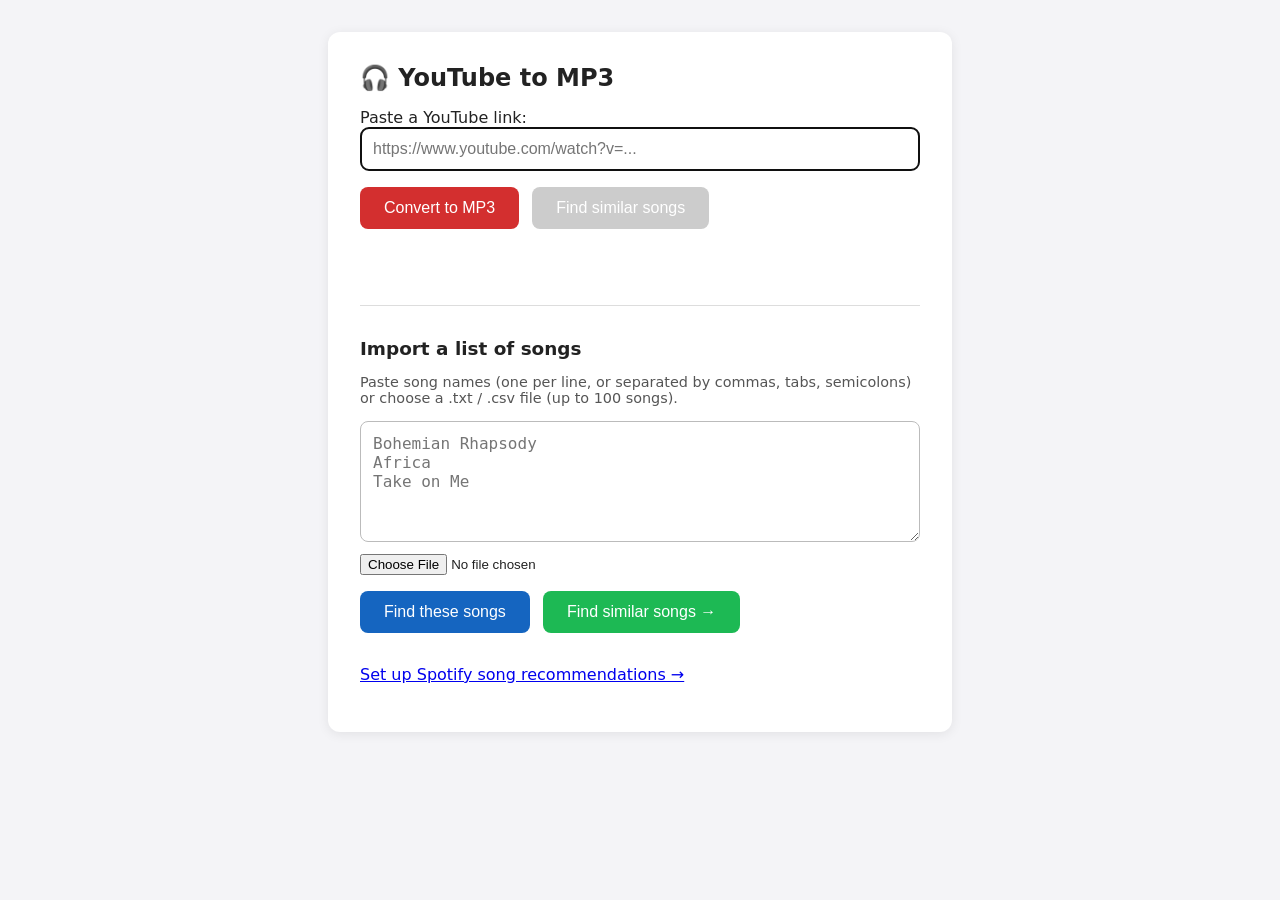
==== commit fa897c7d: "Add quick Find similar songs button to the import, and plain-text problem labels - /import/parse che" ====
--- a/templates/index.html
+++ b/templates/index.html
@@ -31,7 +31,10 @@
   <textarea id="imptext" rows="5" style="width:100%;box-sizing:border-box;padding:.75rem;font-size:1rem;border:1px solid #bbb;border-radius:8px" placeholder="Bohemian Rhapsody&#10;Africa&#10;Take on Me"></textarea>
   <input id="impfile" type="file" accept=".txt,.csv,text/plain,text/csv" style="margin-top:.5rem">
   <br><button id="imp" style="background:#1565c0">Find these songs</button>
+  <button id="impsim" disabled style="background:#1db954;margin-left:.5rem">Find similar songs →</button>
+  <div id="impsimhint" style="font-size:.85rem;color:#666;margin-top:.5rem"></div>
   <div id="imphint" style="font-size:.85rem;color:#666;margin-top:.5rem" aria-live="polite"></div>
+  <div id="impnotes"></div>
   <div id="impactions" style="margin-top:.75rem"></div>
   <ol id="implist"></ol>
   <p style="margin-top:2rem"><a href="/spotify">Set up Spotify song recommendations →</a></p>
@@ -76,6 +79,8 @@
 // Similar songs needs the Spotify keys; stay greyed out until they are saved
 fetch('/spotify/status').then(r => r.json()).then(d => {
   spotifyReady = d.configured;
+  document.getElementById('impsim').disabled = !d.configured;
+  document.getElementById('impsimhint').innerHTML = d.configured ? '' : 'To find similar songs, <a href="/spotify">set up Spotify first</a>.';
   sim.disabled = !d.configured;
   simHint.innerHTML = d.configured ? '' : 'To find similar songs, <a href="/spotify">set up Spotify first</a>.';
 }).catch(() => {});
@@ -108,7 +113,10 @@
   button.textContent = '🎵 Find similar songs for these ' + queries.length;
   button.disabled = !spotifyReady;
   button.addEventListener('click', () => {
-    try { sessionStorage.setItem('bulkQueries', JSON.stringify(queries)); } catch (e) {}
+    try {
+      sessionStorage.setItem('bulkQueries', JSON.stringify(queries));
+      sessionStorage.removeItem('bulkInfo');
+    } catch (e) {}
     location.href = '/bulk-similar';
   });
   wrap.appendChild(button);
@@ -127,6 +135,7 @@
 const impHint = document.getElementById('imphint');
 const impList = document.getElementById('implist');
 const impActions = document.getElementById('impactions');
+const impNotes = document.getElementById('impnotes');
 let spotifyReady = false;  // set from /spotify/status below
 
 document.getElementById('impfile').addEventListener('change', e => {
@@ -137,9 +146,17 @@
   reader.readAsText(file);
 });
 
+// Shows the notice box under the import
+function showImportNotes(headline, tip, skipped, severe) {
+  impNotes.replaceChildren();
+  const box = noticeBox(headline, tip, skipped, severe);
+  if (box) impNotes.appendChild(box);
+}
+
 imp.addEventListener('click', async () => {
   impList.innerHTML = '';
   impActions.replaceChildren();
+  impNotes.replaceChildren();
   if (!impText.value.trim()) { impHint.textContent = 'Paste some song names or choose a file first.'; return; }
   imp.disabled = true;
   impHint.textContent = 'Looking up songs… this can take a little while for long lists.';
@@ -150,18 +167,74 @@
       body: JSON.stringify({ text: impText.value }),
     });
     const data = await res.json();
-    if (!res.ok) throw new Error(data.error || 'Something went wrong.');
-    let msg = 'Found ' + data.songs.length + ' song' + (data.songs.length === 1 ? '' : 's') + ':';
+    if (!res.ok) {
+      impHint.textContent = '';
+      showImportNotes(data.error || 'Something went wrong.', '', data.skipped || [], true);
+      return;
+    }
+    const songs = data.songs;
+    const notFound = songs.filter(s => s.status === 'notfound');
+    const unsure = songs.filter(s => s.status === 'unsure');
+    const skipped = data.skipped;
+    const problems = notFound.length + unsure.length + skipped.length;
+    let msg = 'Found ' + songs.length + ' song' + (songs.length === 1 ? '' : 's') + ':';
     if (data.found > data.limit) msg = 'Your list has ' + data.found + ' songs; using the first ' + data.limit + '. ' + msg;
     impHint.textContent = msg;
-    data.songs.forEach(song => impList.appendChild(songRow(song)));
-    const downloadable = data.songs.filter(s => s.url);
+
+    songs.forEach(song => {
+      const li = songRow(song);
+      if (song.hint) li.appendChild(problemNote(song.status, (song.status === 'notfound' ? 'You entered "' + song.query + '". ' : '') + song.hint));
+      impList.appendChild(li);
+    });
+
+    if (problems) {
+      const bad = notFound.length + skipped.length;
+      const total = songs.length + skipped.length;
+      const severe = bad * 2 >= total;
+      const headline = severe
+        ? 'Most of your list couldn\'t be matched (' + bad + ' of ' + total + ' entries). Please check it and try again.'
+        : problems + ' of ' + total + ' entries need a look' + (unsure.length ? ' ("Check this match" means we guessed).' : '.');
+      showImportNotes(headline, data.tip, skipped, severe);
+    }
+
+    const downloadable = songs.filter(s => s.url);
     if (downloadable.length > 1) impActions.appendChild(zipButton(downloadable));
-    impActions.appendChild(similarForListButton(data.songs.map(s => s.query)));
+    const lookable = songs.filter(s => s.status !== 'notfound').map(s => s.query);
+    if (lookable.length) impActions.appendChild(similarForListButton(lookable));
   } catch (e) {
     impHint.textContent = e.message;
   } finally {
     imp.disabled = false;
+  }
+});
+
+// "Find similar songs →": skip the download links and go straight to the similar songs page
+const impSim = document.getElementById('impsim');
+impSim.addEventListener('click', async () => {
+  impNotes.replaceChildren();
+  if (!impText.value.trim()) { impHint.textContent = 'Paste some song names or choose a file first.'; return; }
+  impSim.disabled = true;
+  try {
+    const res = await fetch('/import/parse', {
+      method: 'POST',
+      headers: { 'Content-Type': 'application/json' },
+      body: JSON.stringify({ text: impText.value }),
+    });
+    const data = await res.json();
+    if (!res.ok) {
+      impHint.textContent = '';
+      showImportNotes(data.error || 'Something went wrong.', '', data.skipped || [], true);
+      impSim.disabled = false;
+      return;
+    }
+    try {
+      sessionStorage.setItem('bulkQueries', JSON.stringify(data.queries));
+      sessionStorage.setItem('bulkInfo', JSON.stringify({ found: data.found, limit: data.limit, skipped: data.skipped, tip: data.tip }));
+    } catch (e) {}
+    location.href = '/bulk-similar';
+  } catch (e) {
+    impHint.textContent = e.message;
+    impSim.disabled = false;
   }
 });
 
